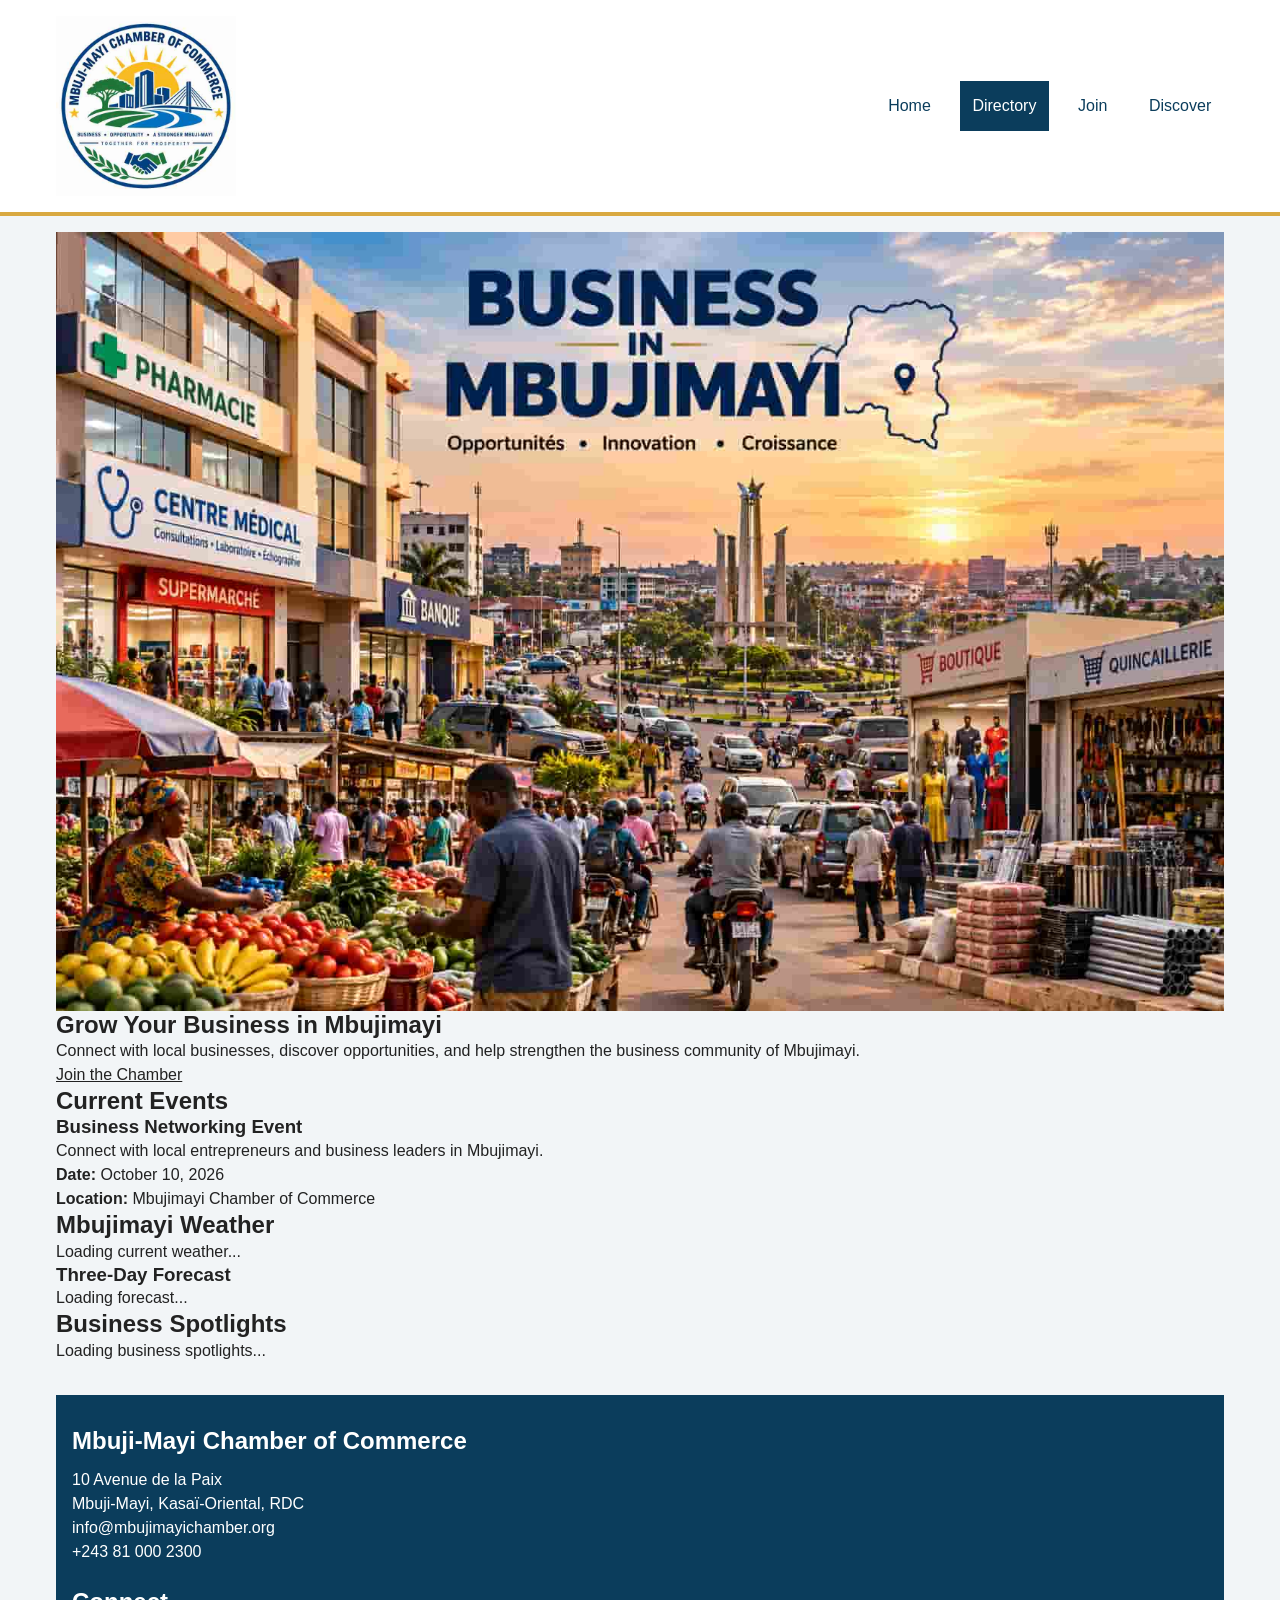
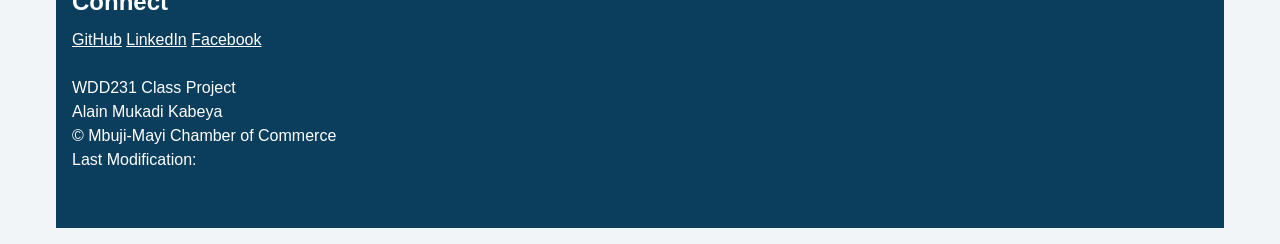
==== chamber/index.html @ 645ed545 "Added files" ====
<!DOCTYPE html>
<html lang="en">

<head>
    <meta charset="UTF-8">
    <meta name="viewport" content="width=device-width, initial-scale=1.0">

    <title>Mbujimayi Chamber of Commerce | Home</title>
    <meta name="description"
        content="Welcome to the Mbujimayi Chamber of Commerce. Discover local business, upcoming events, weather information, and opportunities to connect with the business community">
    <meta name="author" content="Alain Mukadi Kabeya">
    <meta property="og:title" content="Mbujimayi Chamber of Commerce | Home">
    <meta property="og:description"
        content="Connect with businesses and opportunities in the Mbujimayi business community.">
    <meta property="og:image" content="https://drmukadik-debug.github.io/wdd231/chamber/images/social-preview.svg">
    <meta property="og:url" content="https://drmukadik-debug.github.io/wdd231/chamber/index.html">
    <meta property="og:type" content="website">
    <link rel="icon" href="images/logo-mcc.svg" type="image/svg+xml">

    <link rel="preconnect" href="https://fonts.googleapis.com">
    <link rel="preconnect" href="https://fonts.gstatic.com" crossorigin>
    <link href="https://fonts.googleapis.com/css2?family=Lato:wght@400;700&family=Merriweather:wght@700&display=swap"
        rel="stylesheet">

    <link rel="stylesheet" href="styles/normalize.css">
    <link rel="stylesheet" href="styles/small.css">
    <link rel="stylesheet" href="styles/large.css">
    <script src="scripts/home.js" defer></script>
</head>

<body>
    <header class="site-header">
        <div class="header-content">
            <a href="index.html" aria-label="Mbujimayi Chamber of Commerce Home">
                <img class="logo" src="images/logo-mcc.svg" alt="Mbujimayi Chamber of Commerce Logo">
            </a>

            <button id="menu-button" type="button" aria-label="Open navigation menu" aria-expanded="false"
                aria-controls="primary-nav">&#9776;

            </button>

            <nav id="primary-nav" class="primary-navigation" aria-label="Primary Navigation">
                <ul>
                    <li><a href="index.html">Home</a></li>
                    <li><a href="directory.html" class="active" aria-current="page">Directory</a></li>
                    <li><a href="join.html">Join</a></li>
                    <li><a href="discover.html">Discover</a></li>
                </ul>
            </nav>
        </div>
    </header>

    <main id="main-content">
        <section class="hero">
            <img src="images/mbujimayi-business.jpg" alt="Business community in Mbujimayi" class="hero-image">
            
            <div class="hero-content">
                <h1>Grow Your Business in Mbujimayi</h1>

                <p>
                    Connect with local businesses, discover opportunities, and help strengthen the business community of Mbujimayi.
                </p>

                <a href="join.html" class="hero-button">
                    Join the Chamber
                </a>
            </div>
        </section>
        <section class="home-section events-section">
            <h2>Current Events</h2>

            <article class="event-card">
                <h3>Business Networking Event</h3>
                <p>
                    Connect with local entrepreneurs and business leaders in Mbujimayi.
                </p>
                <p>
                    <strong>Date:</strong> October 10, 2026
                </p>

                <p>
                    <strong>Location:</strong> Mbujimayi Chamber of Commerce
                </p>
            </article>
        </section>

        <section class="home-section weather-section">
            <h2>Mbujimayi Weather</h2>

            <div id="current-weather">
                <p>Loading current weather...</p>
            </div>

            <h3>Three-Day Forecast</h3>

            <div id="forecast">
                <p>Loading forecast...</p>
            </div>
        </section>

        <section class="home-section">
            <h2>Business Spotlights</h2>
            <div id="spotlights" class="spotlights">
                <p>Loading business spotlights...</p>
            </div>
        </section>

        <section 
    <footer class="site-footer">
        <div class="footer-inner">
            <section>
                <h2>Mbuji-Mayi Chamber of Commerce</h2>
                <p>10 Avenue de la Paix</p>
                <p>Mbuji-Mayi, Kasaï-Oriental, RDC</p>
                <p>info@mbujimayichamber.org</p>
                <p>+243 81 000 2300</p>
            </section>
            <section>
                <h2>Connect</h2>

                <div class="footer-links">
                    <a href="https://github.com/drmukadik-debug/wdd231" target="_blank"
                        rel="noopener noreferrer">GitHub</a>
                    <a href="https://www.linkedin.com/in/drmukadik16239" target="_blank"
                        rel="noopener noreferrer">LinkedIn</a>
                    <a href="https://web.facebook.com/alain.kabeya.750" target="_blank"
                        rel="noopener noreferrer">Facebook</a>
                </div>

            </section>
            <section>
                <p>WDD231 Class Project</p>
                <p>Alain Mukadi Kabeya</p>

                <p>
                    &copy; <span id="currentyear"></span> Mbuji-Mayi Chamber of Commerce
                </p>
                <p>
                    Last Modification: <span id="lastModified"></span>
                </p>
            </section>
        </div>
    </footer>
</body>

</html>
---- chamber/styles/small.css ----
:root {
    --primary: #0B3D5C;
    --secondary: #D9A941;
    --background: #F2F5F7;
    --surface: #FFFFFF;
    --text: #222222;
}

body {
    font-family: "Segoe UI", Tahoma, Geneva, Verdana, sans-serif;
    font-size: 16px;
    line-height: 1.5;
    background-color: var(--background);
    color: var(--text);
    margin: 0;
}


.site-header {
    background-color: var(--surface);
    border-bottom: 4px solid var(--secondary);
}

.header-content {
    width: 100%;
    max-width: 1200px;
    margin: 0 auto;
    padding: 1rem;
    display: flex;
    justify-content: space-between;
    align-items: center;
}

.logo {
    width: 180px;
    height: auto;
}

#menu-button {
    font-size: 1.5rem;
    background: var(--surface);
    border: 2px solid var(--primary);
    padding: 0.5rem;
    cursor: pointer;
    color: var(--primary);
}

#primary-nav {
    display: none;
}

#primary-nav.open {
    display: block;
}

#primary-nav ul {
    display: flex;
    flex-direction: column;
    list-style: none;
    padding: 0;
    margin: 0;
}

#primary-nav a {
    display: block;
    padding: 0.8rem;
    text-decoration: none;
    color: var(--primary);
}

#primary-nav a:hover,
#primary-nav a.active {
    background-color: var(--primary);
    color: var(--surface);
}


#main-content {
    width: 100%;
    max-width: 1200px;
    margin: 0 auto;
    padding: 1rem;
}

.page-heading {
    text-align: center;
    margin-bottom: 1.5rem;
}

.page-heading h1 {
    color: var(--primary);
    font-size: 2rem;
    margin-bottom: 0.75rem;
}

.page-heading p {
    font-size: 1rem;
}

.view-controls {
    display: flex;
    justify-content: center;
    gap: 0.75rem;
    margin-bottom: 1.5rem;
}

.view-controls button {
    background-color: var(--primary);
    color: var(--surface);
    border: none;
    padding: 0.7rem 1.2rem;
    border-radius: 5px;
    cursor: pointer;
}

.view-controls button:hover {
    background-color: var(--secondary);
    color: var(--text);
}

.members-grid {
    width: 100%;
    display: grid;
    grid-template-columns: 1fr;
    gap: 1.5rem;
    justify-items: center;
}

.member-card {
    width: 100%;
    max-width: 400px;
    background-color: var(--surface);
    border: 1px solid #ddd;
    border-radius: 10px;
    overflow: hidden;
    box-shadow: 0 2px 8px rgba(0, 0, 0, 0.15);
}

.member-image {
    width: 100%;
    height: 180px;
    object-fit: contain;
    padding: 1rem;
    box-sizing: border-box;
}

.member-content {
    padding: 1rem;
}

.member-content h2 {
    color: var(--primary);
    margin-top: 0;
    margin-bottom: 0.75rem;
}

.member-content p {
    margin-bottom: 0.5rem;
}

.member-content a {
    color: var(--primary);
}

.members-list {
    display: flex;
    flex-direction: column;
    gap: 0.75rem;
}

.members-list .member-card {
    display: flex;
    align-items: center;
    max-width: none;
    box-shadow: none;
    border-radius: 5px;
}

.members-list .member-image {
    display: none;
}

.site-footer {
    background-color: var(--primary);
    color: var(--surface);
    padding: 2rem 1rem;
    margin-top: 2rem;
}

.footer-inner {
    width: 100%;
    max-width: 1200px;
    margin: 0 auto;
}

.site-footer section {
    margin-bottom: 1.5rem;
}

.site-footer h2 {
    margin-bottom: 0.75rem;
}

.social-links {
    display: flex;
    gap: 1rem;
}

.social-links a {
    color: var(--surface);
    text-decoration: none;
    font-weight: bold;
}
---- chamber/styles/large.css ----
@media (min-width: 700px) {

    #menu-button {
        display: none;
    }

    #primary-nav {
        display: block;
    }

    #primary-nav ul {
        flex-direction: row;
        gap: 1rem;
    }

    .members-grid {
        grid-template-columns: repeat(2, minmax(0, 1fr));
    }

    .member-card {
        max-width: none;
    }
}

@media (min-width:1000px) {
    .members-grid {
        grid-template-columns: repeat(3, minmax(0, 1fr));
    }
}
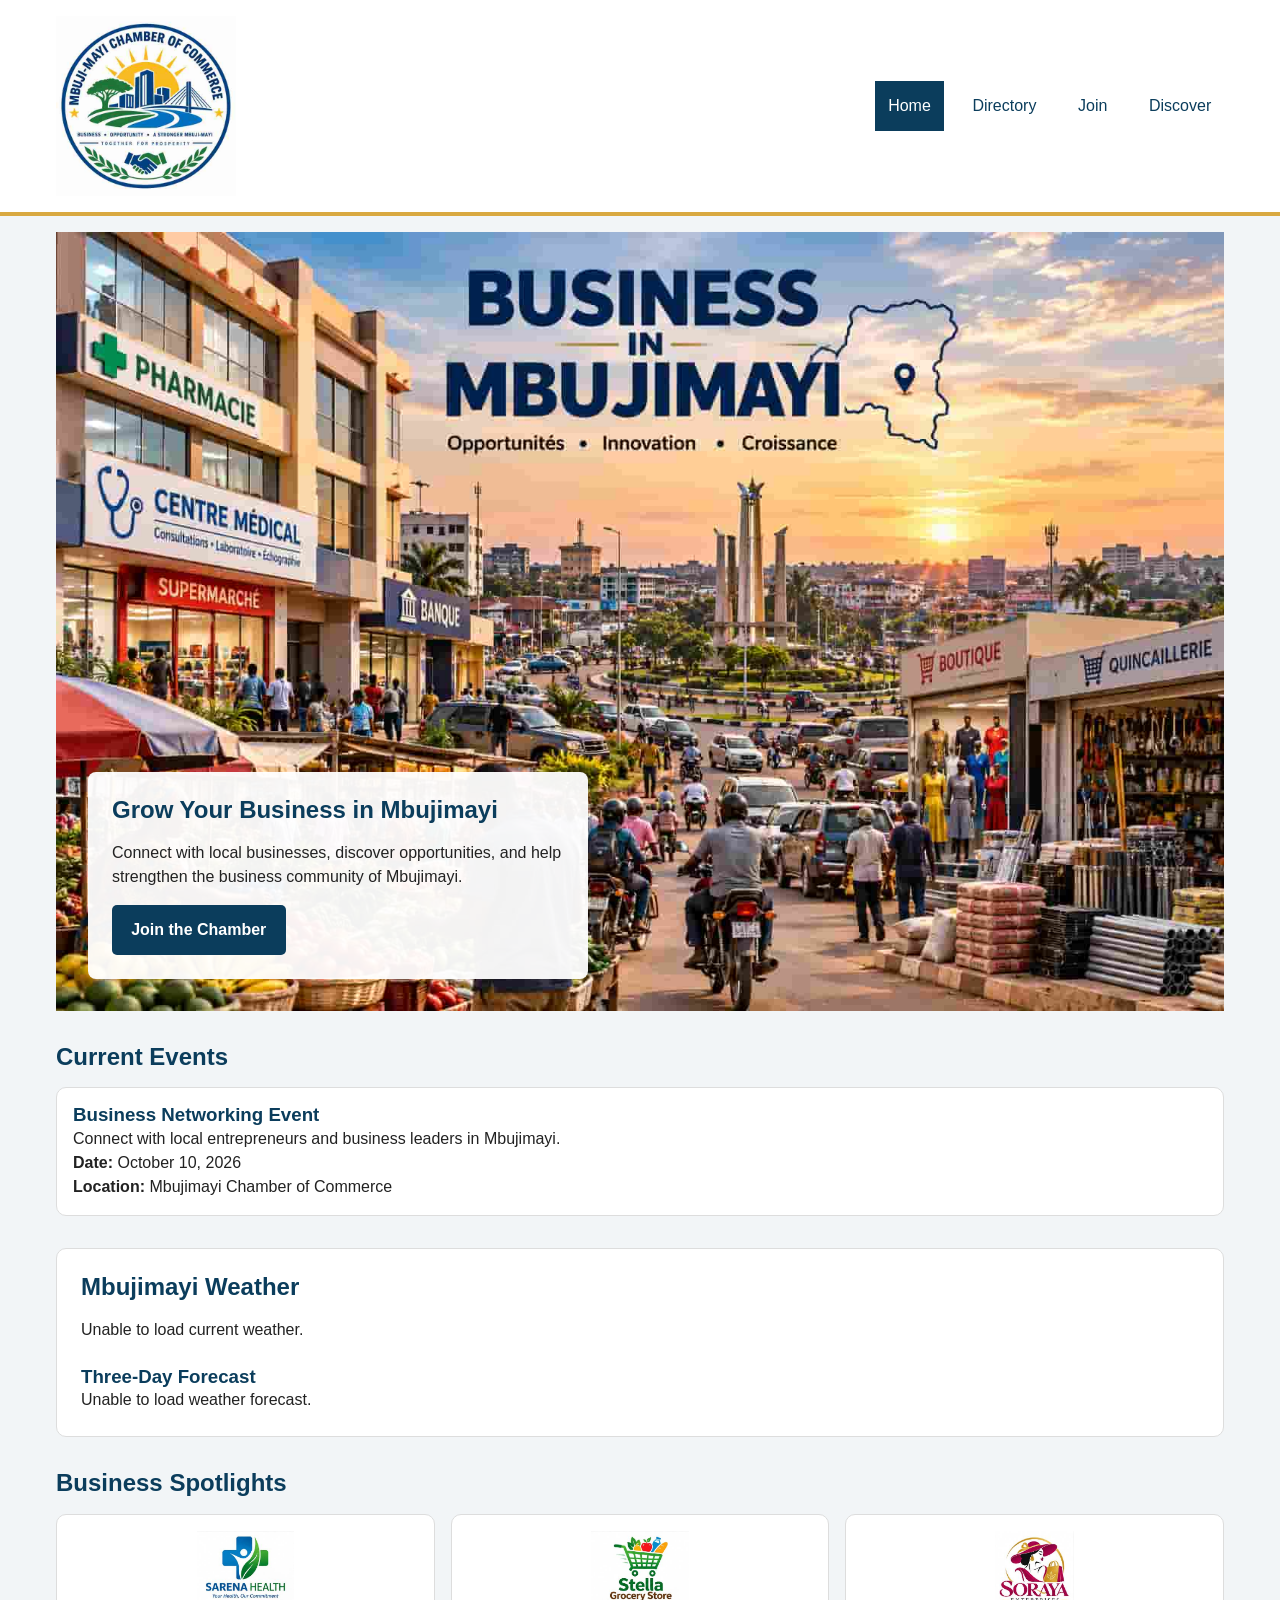
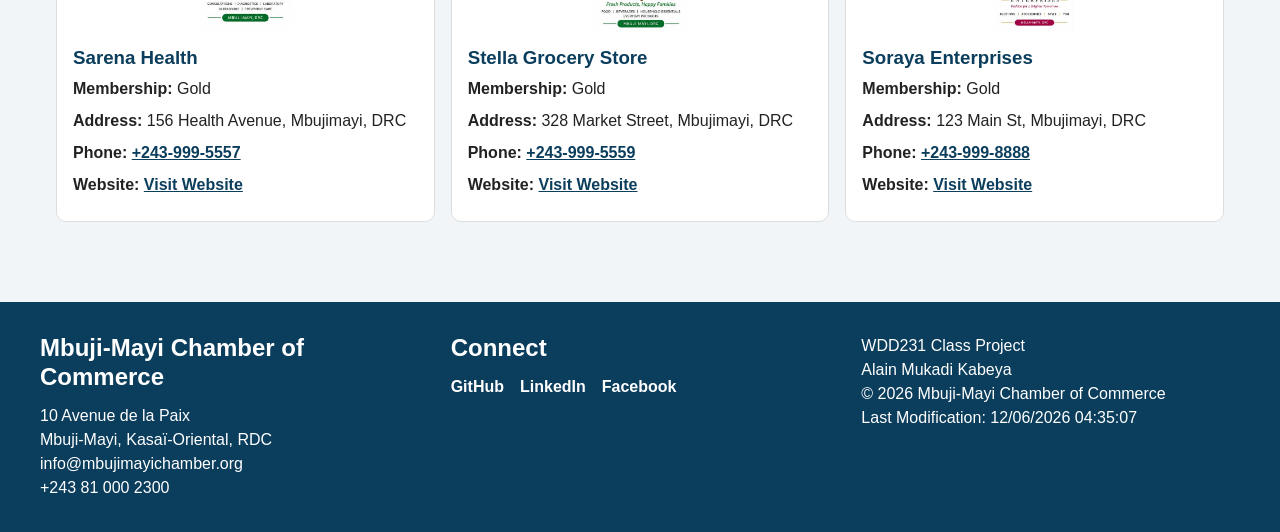
==== commit dcb8be29: "added files" ====
--- a/chamber/index.html
+++ b/chamber/index.html
@@ -6,12 +6,10 @@
     <meta name="viewport" content="width=device-width, initial-scale=1.0">
 
     <title>Mbujimayi Chamber of Commerce | Home</title>
-    <meta name="description"
-        content="Welcome to the Mbujimayi Chamber of Commerce. Discover local business, upcoming events, weather information, and opportunities to connect with the business community">
+    <meta name="description" content="Welcome to the Mbujimayi Chamber of Commerce. Discover local business, upcoming events, weather information, and opportunities to connect with the business community">
     <meta name="author" content="Alain Mukadi Kabeya">
     <meta property="og:title" content="Mbujimayi Chamber of Commerce | Home">
-    <meta property="og:description"
-        content="Connect with businesses and opportunities in the Mbujimayi business community.">
+    <meta property="og:description" content="Connect with businesses and opportunities in the Mbujimayi business community.">
     <meta property="og:image" content="https://drmukadik-debug.github.io/wdd231/chamber/images/social-preview.svg">
     <meta property="og:url" content="https://drmukadik-debug.github.io/wdd231/chamber/index.html">
     <meta property="og:type" content="website">
@@ -42,8 +40,8 @@
 
             <nav id="primary-nav" class="primary-navigation" aria-label="Primary Navigation">
                 <ul>
-                    <li><a href="index.html">Home</a></li>
-                    <li><a href="directory.html" class="active" aria-current="page">Directory</a></li>
+                    <li><a href="index.html" class="active" aria-current="page">Home</a></li>
+                    <li><a href="directory.html">Directory</a></li>
                     <li><a href="join.html">Join</a></li>
                     <li><a href="discover.html">Discover</a></li>
                 </ul>
@@ -105,8 +103,7 @@
                 <p>Loading business spotlights...</p>
             </div>
         </section>
-
-        <section 
+    </main>
     <footer class="site-footer">
         <div class="footer-inner">
             <section>
@@ -119,7 +116,7 @@
             <section>
                 <h2>Connect</h2>
 
-                <div class="footer-links">
+                <div class="social-links">
                     <a href="https://github.com/drmukadik-debug/wdd231" target="_blank"
                         rel="noopener noreferrer">GitHub</a>
                     <a href="https://www.linkedin.com/in/drmukadik16239" target="_blank"
--- a/chamber/styles/small.css
+++ b/chamber/styles/small.css
@@ -4,6 +4,10 @@
     --background: #F2F5F7;
     --surface: #FFFFFF;
     --text: #222222;
+}
+
+* {
+    box-sizing: border-box;
 }
 
 body {
@@ -210,4 +214,141 @@
     color: var(--surface);
     text-decoration: none;
     font-weight: bold;
+}
+
+/*........HOME PAGE..............*/
+
+.hero {
+    position: relative;
+    margin-bottom: 2rem;
+}
+
+.hero-image {
+    width: 100%;
+    height: auto;
+    display: block;
+}
+
+.hero-content {
+    padding: 1rem 0;
+}
+
+.hero-content h1 {
+    color: var(--primary);
+    margin-bottom: 1rem;
+}
+
+.hero-content p {
+    margin-bottom: 1rem;
+}
+
+.hero-button {
+    display: inline-block;
+    background-color: var(--primary);
+    color: var(--surface);
+    padding: 0.8rem 1.2rem;
+    border-radius: 5px;
+    text-decoration: none;
+    font-weight: bold;
+}
+
+.hero-button:hover {
+    background-color: var(--secondary);
+    color: var(--text);
+}
+
+.home-section {
+    margin-bottom: 2rem;
+
+}
+
+.home-section h2 {
+    color: var(--primary);
+    margin-bottom: 1rem;
+}
+
+.event-card {
+    background-color: var(--surface);
+    border: 1px solid #ddd;
+    border-radius: 10px;
+    padding: 1rem;
+    margin-bottom: 1rem;
+}
+
+.event-card h3 {
+    color: var(--primary);
+    margin-top: 0;
+}
+
+.weather-section {
+    background-color: var(--surface);
+    padding: 1.5rem;
+    border-radius: 10px;
+    border: 1px solid #ddd;
+}
+
+.weather-section h3 {
+    color: var(--primary);
+    margin-top: 1.5rem;
+}
+
+#current-weather p {
+    margin: 0.5rem 0;
+}
+
+#forecast {
+    display: grid;
+    grid-template-columns: 1fr;
+    gap: 1rem;
+}
+
+.forecast-card h4 {
+    color: var(--primary);
+    margin-top: 0;
+    margin-bottom: 0.5rem;
+}
+
+.forecast-card p {
+    margin: 0.5rem 0;
+}
+
+.spotlights {
+    display: grid;
+    grid-template-columns: 1fr;
+    gap: 1rem;
+}
+
+.spotlight-card {
+    background-color: var(--surface);
+    border: 1px solid #ddd;
+    border-radius: 10px;
+    padding: 1rem;
+    margin-bottom: 0;
+}
+
+.spotlight-card img {
+    width: 100%;
+    max-width: 180px;
+    height: 100px;
+    object-fit: contain;
+    display: block;
+    margin: 0 auto 1rem;
+}
+
+.spotlight-card h3 {
+    color: var(--primary);
+    margin-top: 0;
+}
+
+.spotlight-card p {
+    margin: 0.5rem 0;
+}
+
+.spotlight-card a {
+    color: var(--primary);
+    font-weight: bold;
+}
+
+.spotlight-card a:hover {
+    color: var(--secondary);
 }
--- a/chamber/styles/large.css
+++ b/chamber/styles/large.css
@@ -1,4 +1,4 @@
-@media (min-width: 700px) {
+@media screen and (min-width: 700px) {
 
     #menu-button {
         display: none;
@@ -13,6 +13,7 @@
         gap: 1rem;
     }
 
+
     .members-grid {
         grid-template-columns: repeat(2, minmax(0, 1fr));
     }
@@ -20,10 +21,57 @@
     .member-card {
         max-width: none;
     }
+
+    .hero-content {
+        position: absolute;
+        left: 2rem;
+        bottom: 2rem;
+        max-width: 500px;
+        background-color: rgba(255, 255, 255, 0.95);
+        padding: 1.5rem;
+        border-radius: 8px;
+    }
+
+    #forecast {
+        grid-template-columns: repeat(3, 1fr);
+    }
+
+    .spotlights {
+        grid-template-columns: repeat(2, 1fr);
+    }
+
+    .footer-inner {
+        display: grid;
+        grid-template-columns: repeat(3, 1fr);
+        gap: 2rem;
+    }
+
+    .site-footer section {
+        margin-bottom: 0;
+    }
 }
 
-@media (min-width:1000px) {
+
+@media screen and (min-width: 1000px) {
+
+
     .members-grid {
         grid-template-columns: repeat(3, minmax(0, 1fr));
     }
+
+    .spotlights {
+        grid-template-columns: repeat(3, 1fr);
+    }
+
+    .events-section {
+        width: 100%;
+    }
+
+    #forecast {
+        grid-template-columns: repeat(3, 1fr);
+    }
+
+    .footer-inner {
+        grid-template-columns: repeat(3, 1fr);
+    }
 }
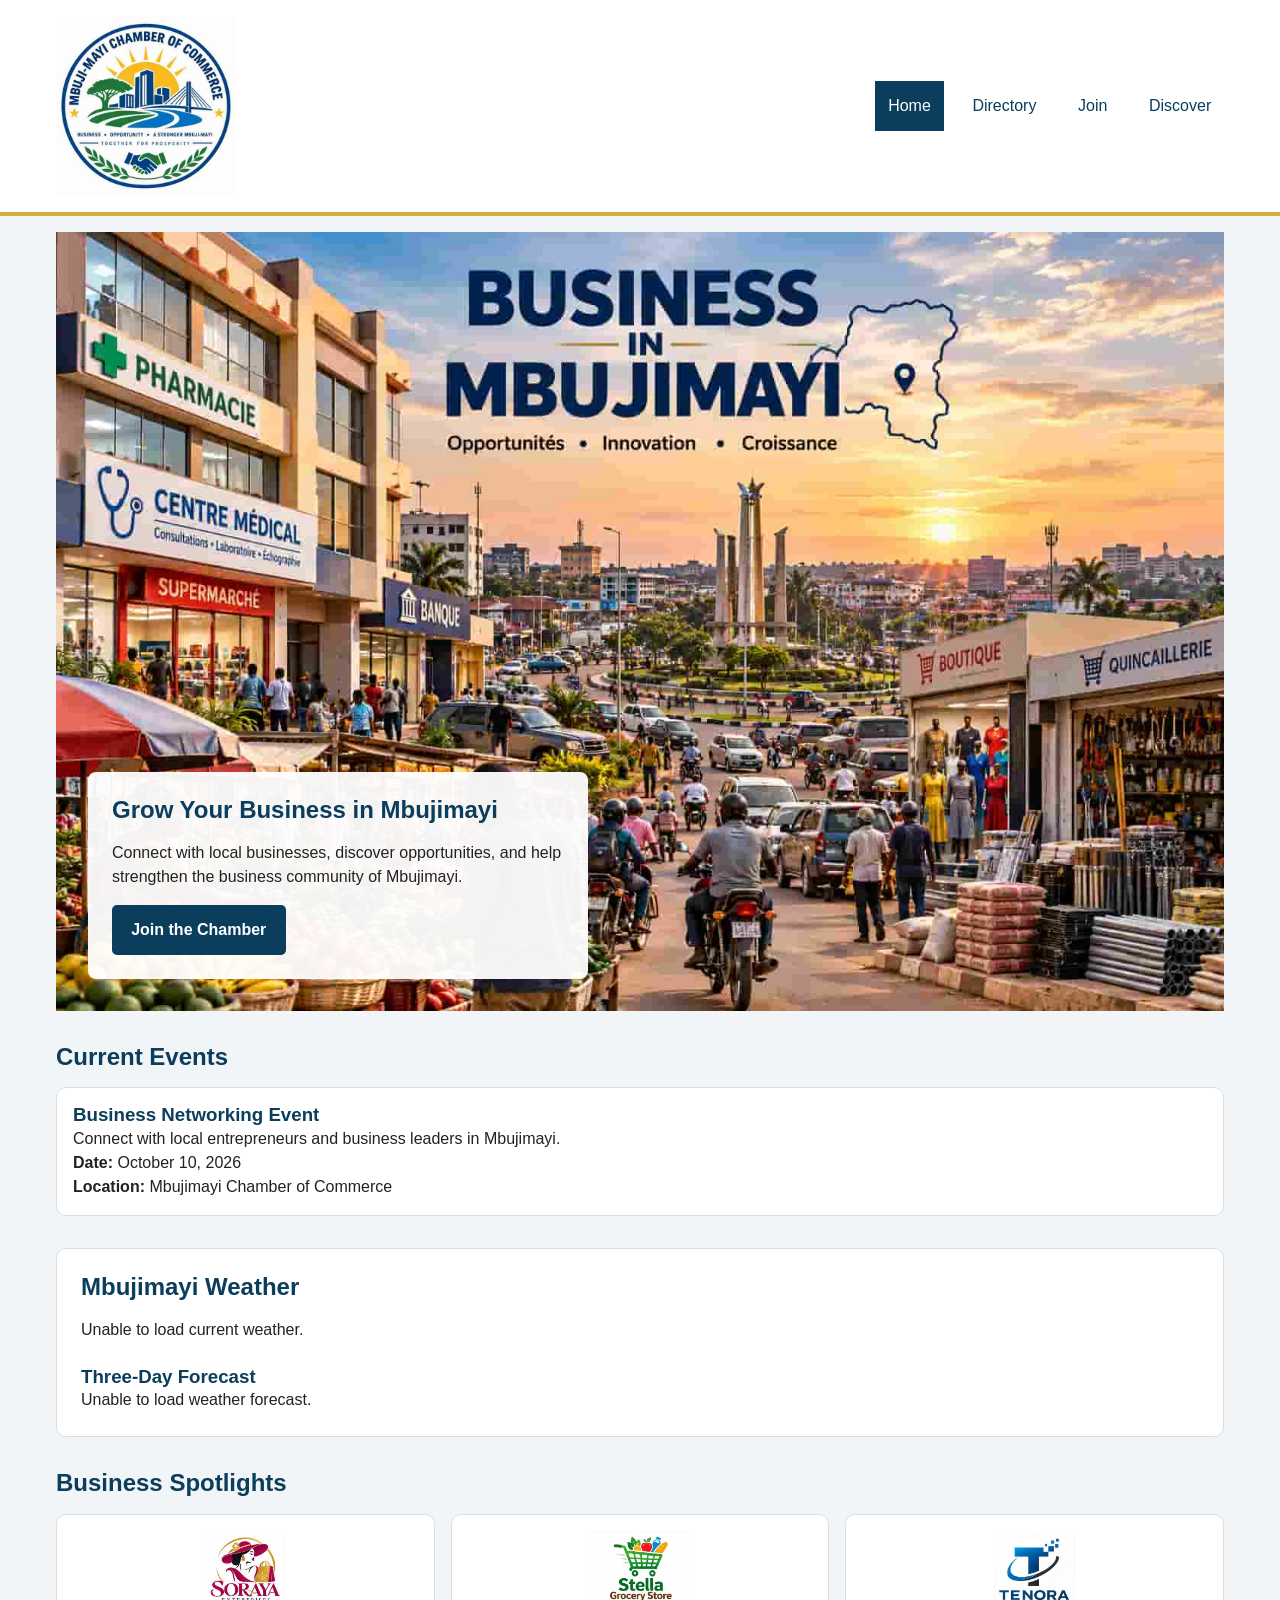
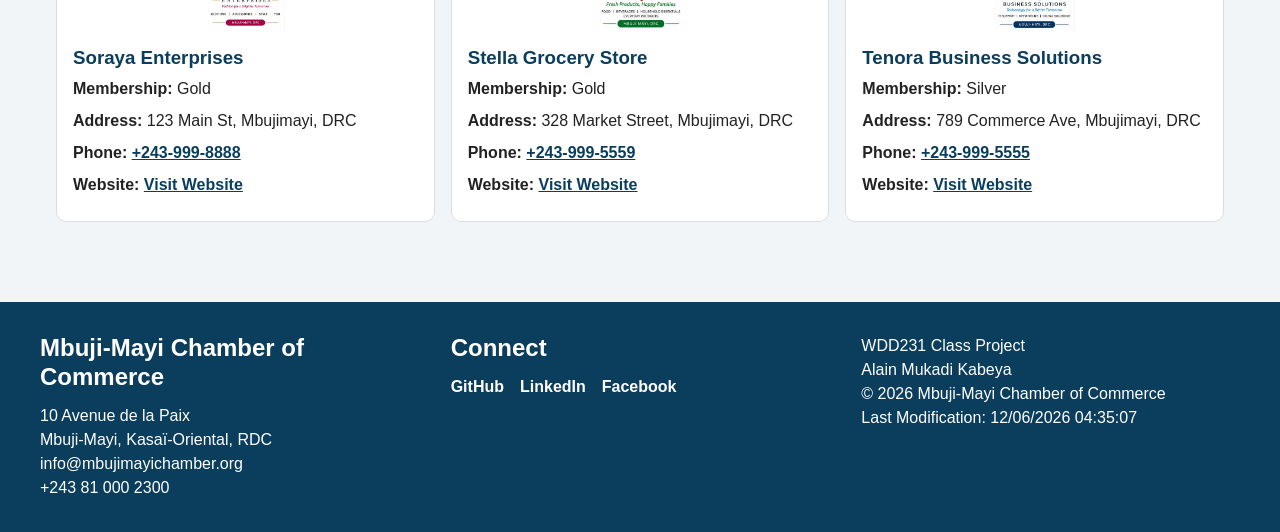
==== commit 6b63c09c: "added changes" ====
--- a/chamber/index.html
+++ b/chamber/index.html
@@ -6,7 +6,7 @@
     <meta name="viewport" content="width=device-width, initial-scale=1.0">
 
     <title>Mbujimayi Chamber of Commerce | Home</title>
-    <meta name="description" content="Welcome to the Mbujimayi Chamber of Commerce. Discover local business, upcoming events, weather information, and opportunities to connect with the business community">
+    <meta name="description" content="Welcome to the Mbujimayi Chamber of Commerce. Discover local business, upcoming events, and opportunities to connect with the business community">
     <meta name="author" content="Alain Mukadi Kabeya">
     <meta property="og:title" content="Mbujimayi Chamber of Commerce | Home">
     <meta property="og:description" content="Connect with businesses and opportunities in the Mbujimayi business community.">
@@ -130,6 +130,7 @@
                 <p>WDD231 Class Project</p>
                 <p>Alain Mukadi Kabeya</p>
 
+
                 <p>
                     &copy; <span id="currentyear"></span> Mbuji-Mayi Chamber of Commerce
                 </p>
